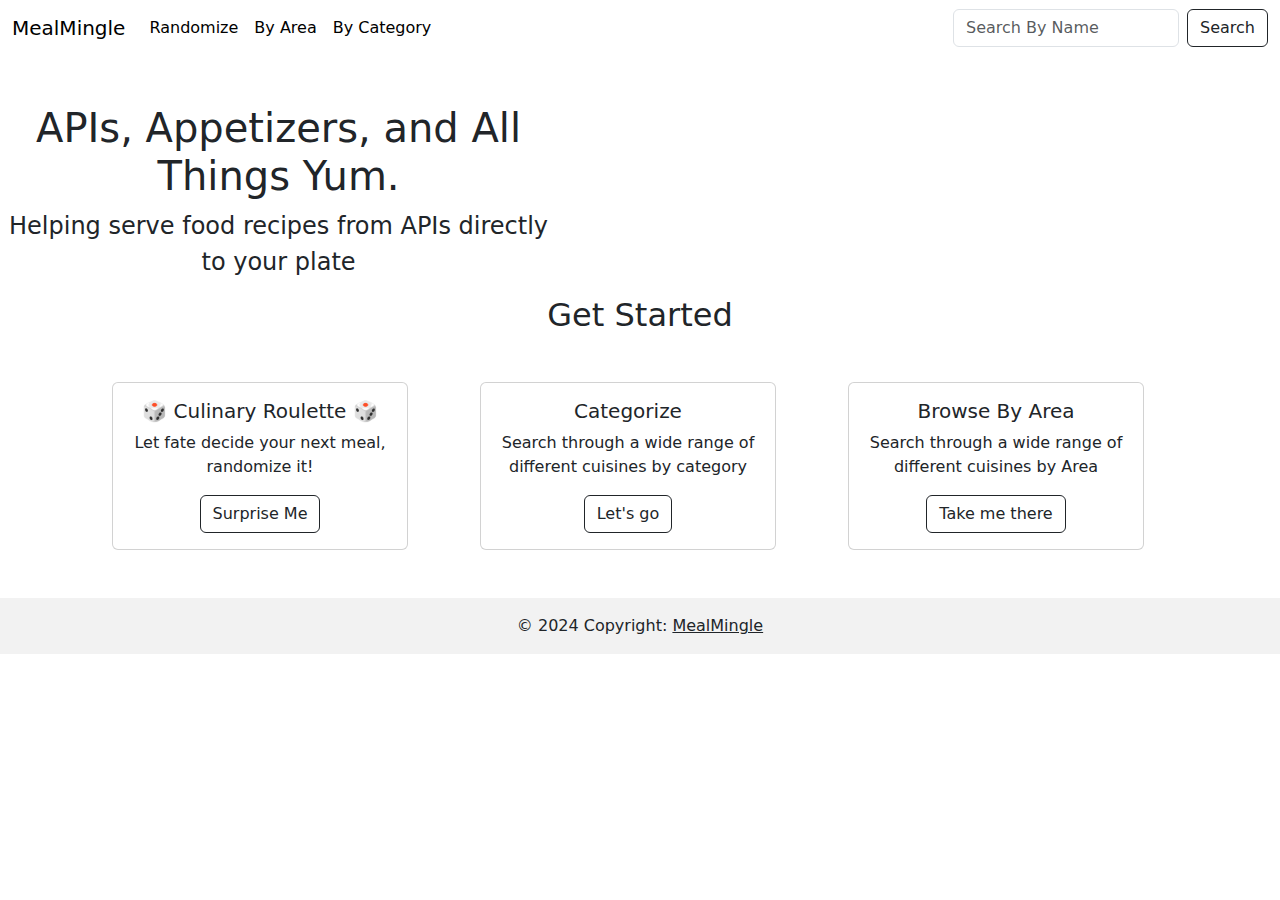
==== views/index.html @ 11d2eaa5 "Merge pull request #5 from sunilsehmar78/001-searchPage-styling" ====
<!DOCTYPE html>
<html lang="en">
<head>
    <meta charset="UTF-8">
    <meta name="viewport" content="width=device-width, initial-scale=1.0">
    <title>MeanMingle</title>
    <link href="https://cdn.jsdelivr.net/npm/bootstrap@5.3.3/dist/css/bootstrap.min.css" rel="stylesheet" integrity="sha384-QWTKZyjpPEjISv5WaRU9OFeRpok6YctnYmDr5pNlyT2bRjXh0JMhjY6hW+ALEwIH" crossorigin="anonymous">
    <link rel="stylesheet" href="/style.css">
    
</head>
<body>

    <nav class="navbar navbar-expand-lg">
        <div class="container-fluid">
          <a class="navbar-brand" href="/">MealMingle</a>
          <button class="navbar-toggler" type="button" data-bs-toggle="collapse" data-bs-target="#navbarSupportedContent" aria-controls="navbarSupportedContent" aria-expanded="false" aria-label="Toggle navigation">
            <span class="navbar-toggler-icon"></span>
          </button>
          <div class="collapse navbar-collapse" id="navbarSupportedContent">
            <ul class="navbar-nav me-auto mb-2 mb-lg-0">
              <li class="nav-item">
                <a class="nav-link active" aria-current="page" href="/singleMeal">Randomize</a>
              </li>
              <li class="nav-item">
                <a class="nav-link active" href="#">By Area</a>
              </li>
              <li class="nav-item">
                <a class="nav-link active" href="#">By Category</a>
              </li>
            </ul>
            <form class="d-flex" role="search" method="post" action="/search/">
              <input class="form-control me-2" type="search" placeholder="Search By Name" aria-label="Search" name="name">
              <button class="btn btn-outline-dark" type="submit">Search</button>
            </form>
          </div>
        </div>
      </nav>

      <section class="hero d-flex justify-content-center mt-5">
        <div class="text-center align-self-center hero-txt">
            <h1 class=" align-self-center border-2 fs-1">APIs, Appetizers, and All Things Yum.</h1>
            <p class="fs-4">Helping serve food recipes from APIs directly to your plate</p>
        </div>
        <div class="hero-img w-75 d-flex justify-content-center align-items-center">
            <img class=" w-75 rounded-3" src="assets/hero-img.jpg" alt="">
        </div>
      </section>
    
      <section class="categories">
        <h2 class="text-center">Get Started</h2>
        <div class="row justify-content-center gap-5 mt-5 w-100">
          <div class="col-sm-3 mb-3 mb-sm-0">
            <div class="card">
              <div class="card-body text-center">
                <h5 class="card-title">🎲 Culinary Roulette 🎲</h5>
                <p class="card-text">Let fate decide your next meal, randomize it!</p>
                <a href="/singleMeal" class="btn home-btn btn-outline-dark">Surprise Me</a>
              </div>
            </div>
          </div>
          <div class="col-sm-3 mb-3 mb-sm-0">
            <div class="card">
              <div class="card-body text-center">
                <h5 class="card-title">Categorize</h5>
                <p class="card-text">Search through a wide range of different cuisines by category</p>
                <a href="/mealslist" class="btn home-btn btn-outline-dark">Let's go</a>
              </div>
            </div>
          </div>
          <div class="col-sm-3 mb-3 mb-sm-0">
            <div class="card">
              <div class="card-body text-center">
                <h5 class="card-title">Browse By Area</h5>
                <p class="card-text">Search through a wide range of different cuisines by Area</p>
                <a href="/Areas" class="btn home-btn btn-outline-dark">Take me there</a>
              </div>
            </div>
          </div>
        </div>
      </section>

      <footer class="footer text-center mt-5">
        <div class="text-center p-3" style="background-color: rgba(0, 0, 0, 0.05);">
          © 2024 Copyright:
          <a class="text-body" href="/">MealMingle</a>
        </div>
      </footer>
</body>
</html>
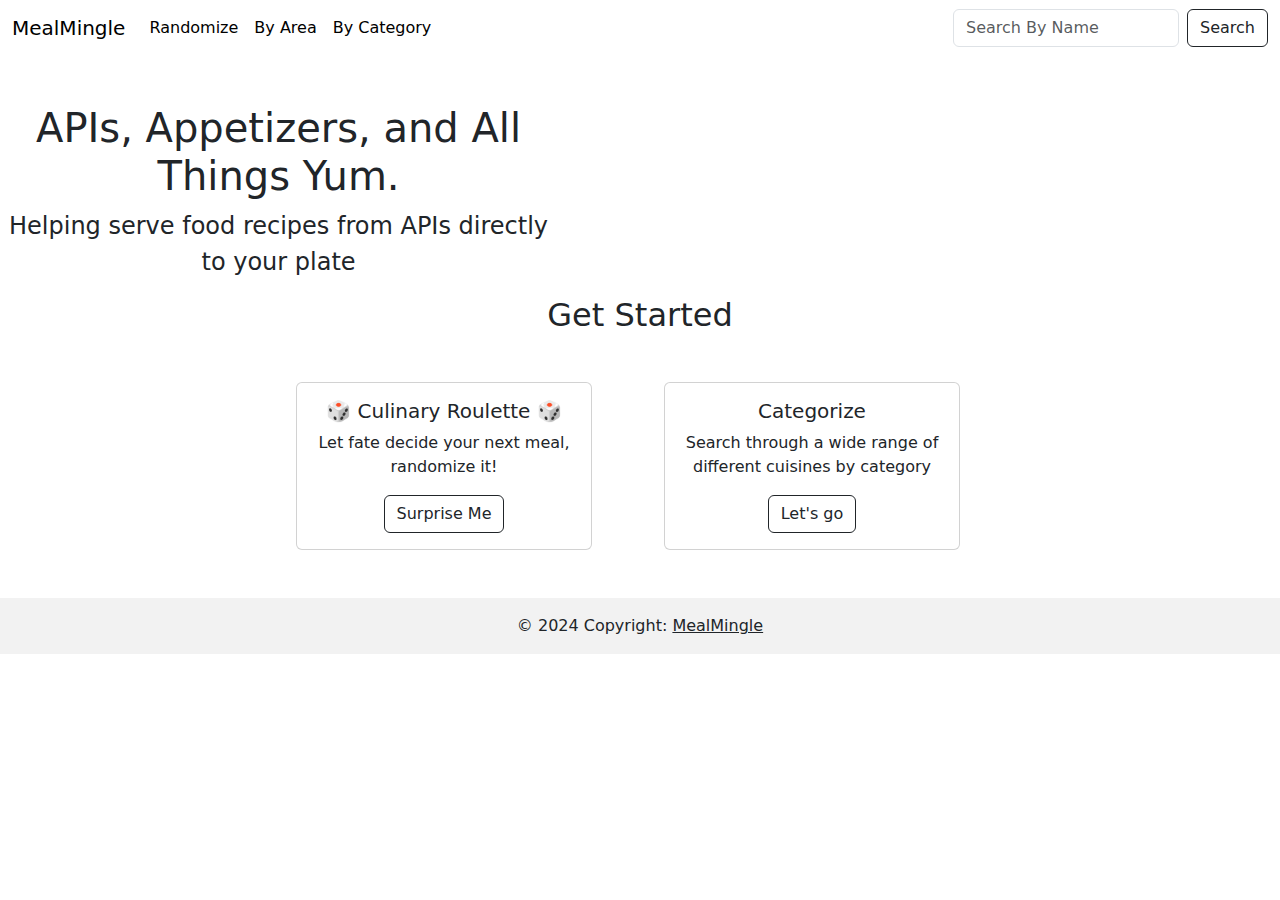
==== commit 0b3ff9b4: "More work" ====
--- a/views/index.html
+++ b/views/index.html
@@ -63,16 +63,7 @@
               <div class="card-body text-center">
                 <h5 class="card-title">Categorize</h5>
                 <p class="card-text">Search through a wide range of different cuisines by category</p>
-                <a href="/mealslist" class="btn home-btn btn-outline-dark">Let's go</a>
-              </div>
-            </div>
-          </div>
-          <div class="col-sm-3 mb-3 mb-sm-0">
-            <div class="card">
-              <div class="card-body text-center">
-                <h5 class="card-title">Browse By Area</h5>
-                <p class="card-text">Search through a wide range of different cuisines by Area</p>
-                <a href="/Areas" class="btn home-btn btn-outline-dark">Take me there</a>
+                <a href="#" class="btn home-btn btn-outline-dark">Let's go</a>
               </div>
             </div>
           </div>
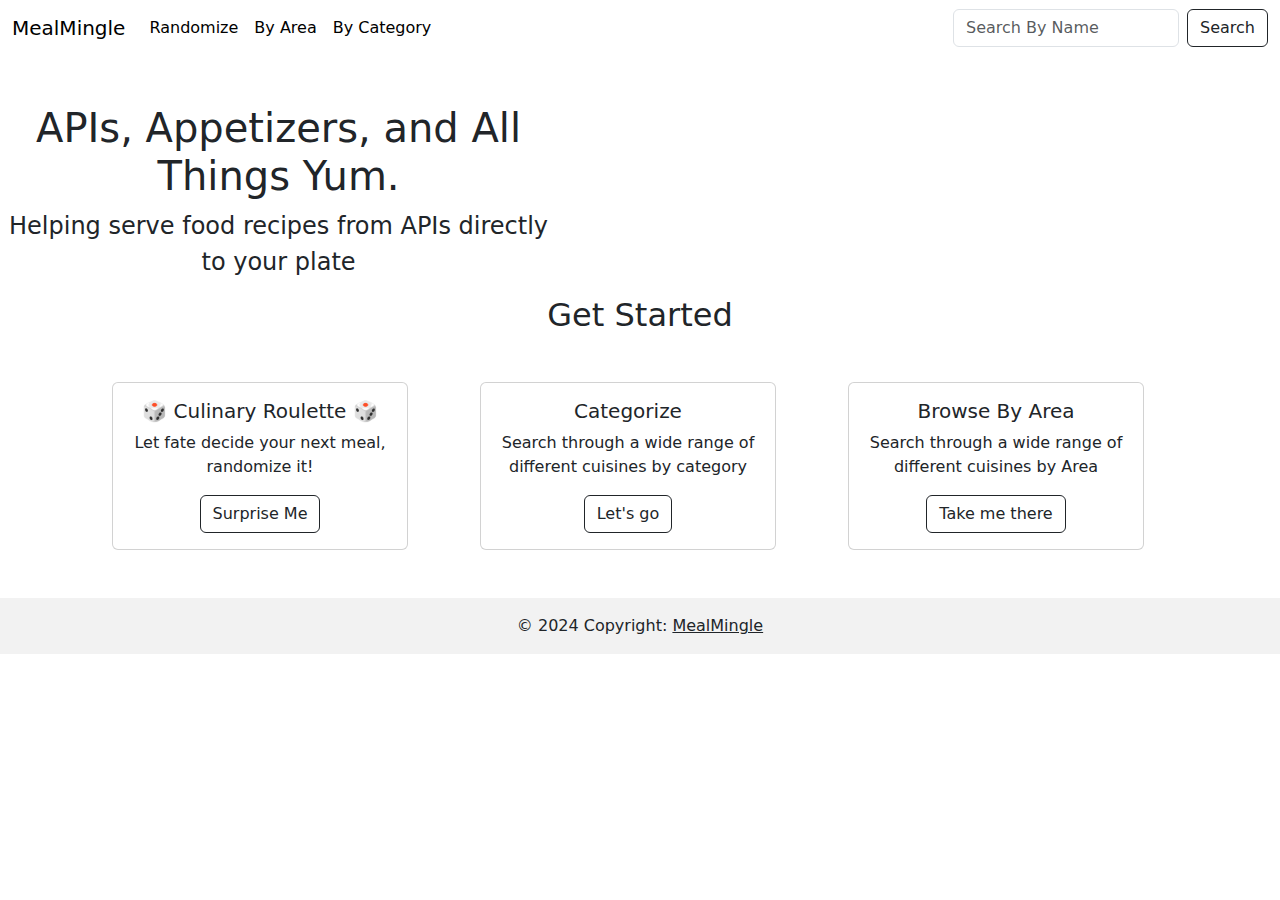
==== commit 2ab496d4: "added areas P2" ====
--- a/views/index.html
+++ b/views/index.html
@@ -63,7 +63,16 @@
               <div class="card-body text-center">
                 <h5 class="card-title">Categorize</h5>
                 <p class="card-text">Search through a wide range of different cuisines by category</p>
-                <a href="#" class="btn home-btn btn-outline-dark">Let's go</a>
+                <a href="/mealslist" class="btn home-btn btn-outline-dark">Let's go</a>
+              </div>
+            </div>
+          </div>
+          <div class="col-sm-3 mb-3 mb-sm-0">
+            <div class="card">
+              <div class="card-body text-center">
+                <h5 class="card-title">Browse By Area</h5>
+                <p class="card-text">Search through a wide range of different cuisines by Area</p>
+                <a href="/Areas" class="btn home-btn btn-outline-dark">Take me there</a>
               </div>
             </div>
           </div>
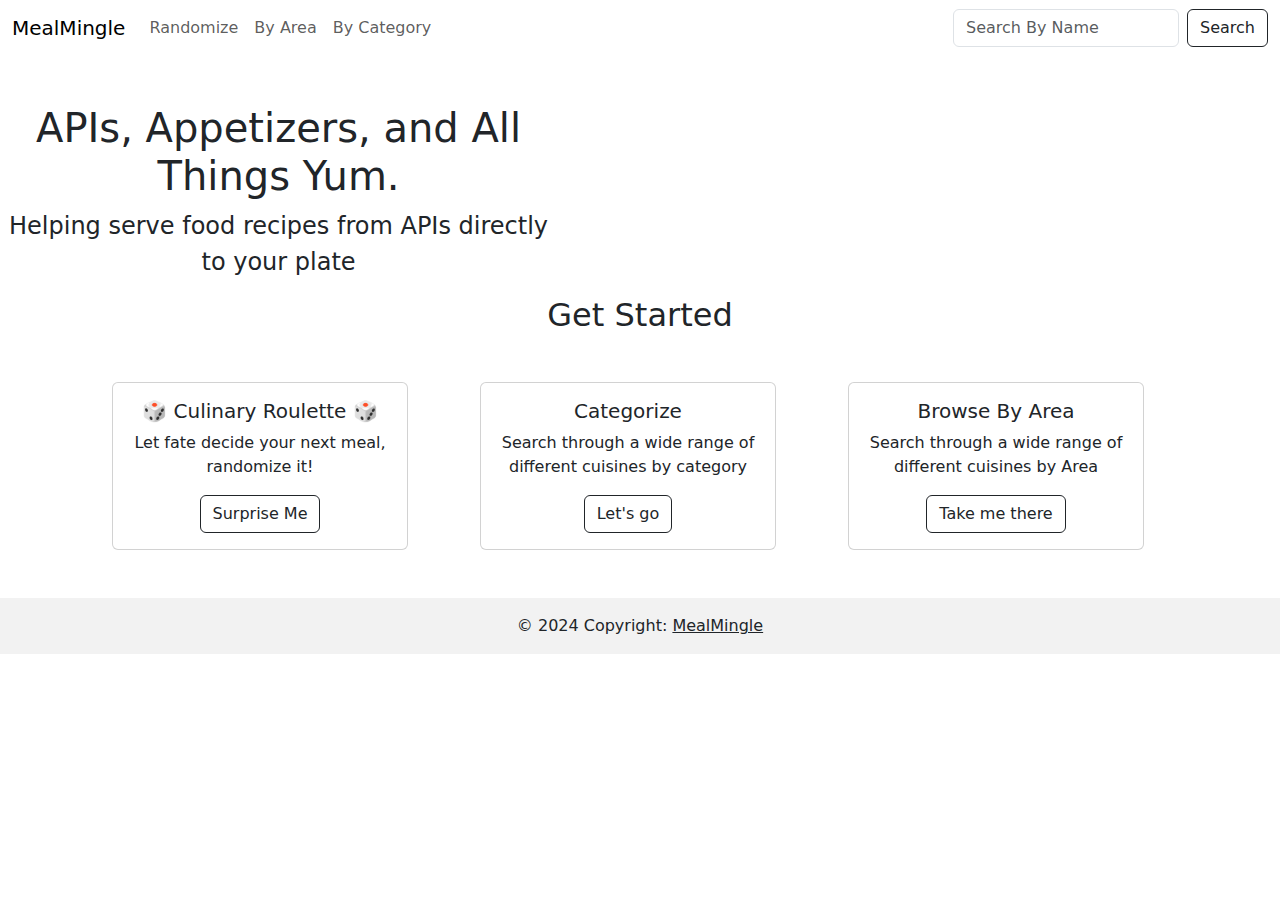
==== commit 4dfd5d0e: "Fixed navbar" ====
--- a/views/index.html
+++ b/views/index.html
@@ -19,13 +19,13 @@
           <div class="collapse navbar-collapse" id="navbarSupportedContent">
             <ul class="navbar-nav me-auto mb-2 mb-lg-0">
               <li class="nav-item">
-                <a class="nav-link active" aria-current="page" href="/singleMeal">Randomize</a>
+                <a class="nav-link" aria-current="page" href="/singleMeal">Randomize</a>
               </li>
               <li class="nav-item">
-                <a class="nav-link active" href="#">By Area</a>
+                <a class="nav-link" aria-current="page" href="/Areas">By Area</a>
               </li>
               <li class="nav-item">
-                <a class="nav-link active" href="#">By Category</a>
+                <a class="nav-link" href="/mealCategoryList">By Category</a>
               </li>
             </ul>
             <form class="d-flex" role="search" method="post" action="/search/">
